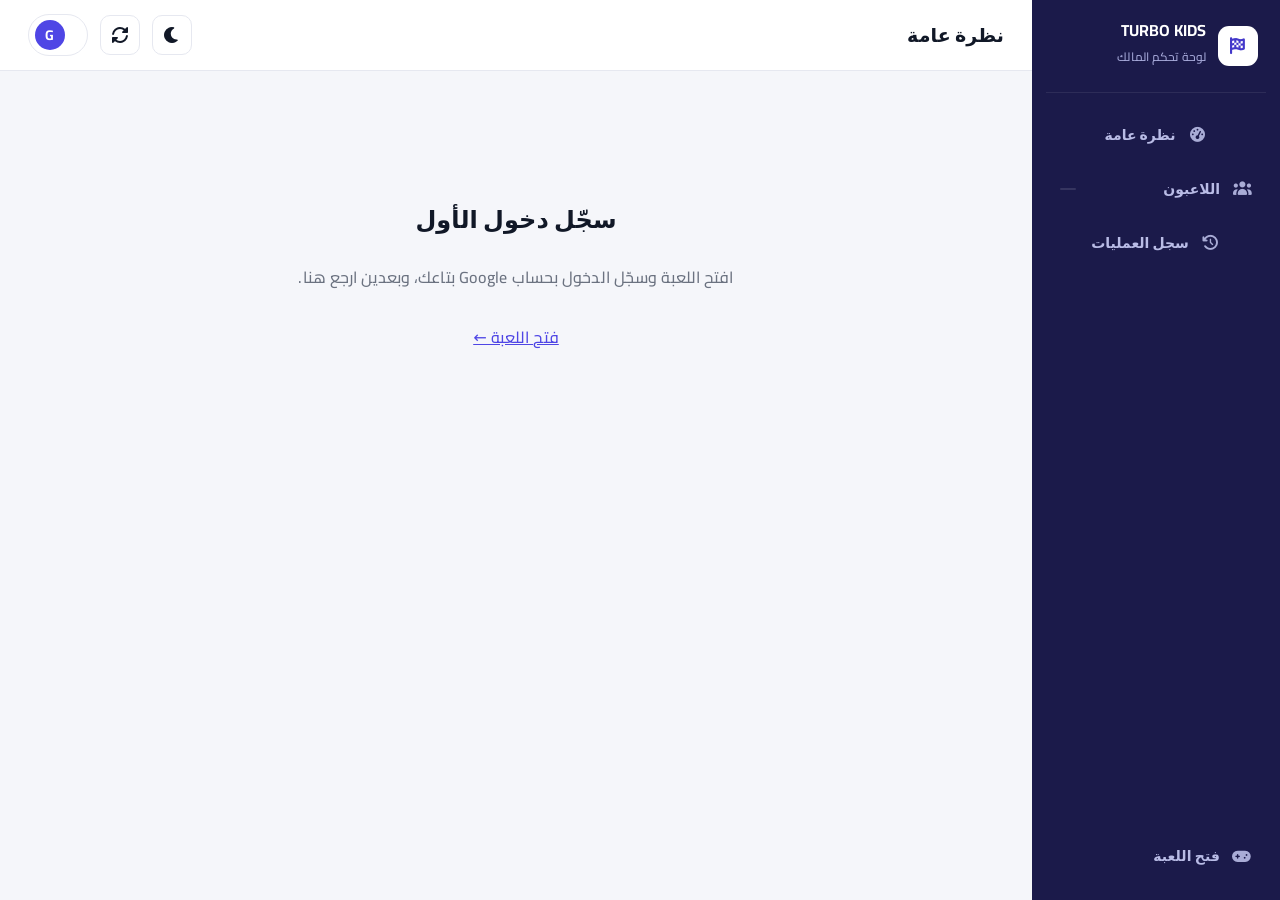
==== 3-admin.html @ 466852a6 "Add files via upload" ====
<!DOCTYPE html>
<html lang="ar" dir="rtl"><head><meta charset="utf-8"><meta name="viewport" content="width=device-width,initial-scale=1,viewport-fit=cover"><meta name="robots" content="noindex,nofollow"><meta name="theme-color" content="#1b1a4a"><title>TURBO KIDS · لوحة التحكم</title>
<link rel="stylesheet" href="admin/17-cairo2.css"><link rel="stylesheet" href="admin/3-icons3.css">
<style>
:root{color-scheme:light;--bg:#f6f7f9;--bg2:#fff;--card:#fff;--card2:#f1f3f6;--line:#e4e7ec;--tx:#101828;--mut:#667085;--pri:#2563eb;--pri2:#2563eb;--acc:#2563eb;--ok:#12b76a;--warn:#f79009;--bad:#d92d20;--gold:#b54708;--r:12px;--sh:0 1px 2px #1018280d}
:root.dark{color-scheme:dark;--bg:#0e1116;--bg2:#14181f;--card:#171c24;--card2:#1e242e;--line:#262d38;--tx:#e6e9ef;--mut:#8b94a5;--gold:#f5b94a;--sh:none}
*{box-sizing:border-box;-webkit-tap-highlight-color:transparent}
html,body{margin:0}body{font-family:Cairo,system-ui,-apple-system,"Segoe UI",sans-serif;background:radial-gradient(900px 420px at 90% -10%,#7c5cff33 0,transparent 60%),radial-gradient(700px 400px at -5% 110%,#2dd4bf1f 0,transparent 60%),var(--bg);color:var(--tx);min-height:100vh;font-weight:500}
i.fa-solid{line-height:1}
.side{position:fixed;inset-block:0;inset-inline-start:0;width:240px;background:var(--bg2);border-inline-end:1px solid var(--line);padding:18px 14px;display:flex;flex-direction:column;gap:6px;z-index:30}
.brand{display:flex;align-items:center;gap:12px;padding:4px 6px 18px}.logo{width:44px;height:44px;border-radius:14px;background:linear-gradient(135deg,var(--pri),var(--acc));display:grid;place-items:center;font-size:20px;color:#fff;box-shadow:0 8px 22px #7c5cff55}
.brand b{display:block;font-size:17px;font-weight:800;line-height:1.1}.brand small{color:var(--mut);font-size:12px}
.nav{display:flex;align-items:center;gap:12px;padding:11px 14px;border-radius:14px;color:var(--mut);cursor:pointer;font-weight:700;border:0;background:none;font-family:inherit;font-size:15px;width:100%;text-align:start;transition:.15s}
.nav i{width:20px;text-align:center;font-size:16px}.nav:hover{background:var(--card);color:var(--tx)}.nav.on{background:linear-gradient(135deg,var(--pri),var(--pri2));color:#fff;box-shadow:0 8px 20px #7c5cff44}
.nav .cnt{margin-inline-start:auto;background:#ffffff22;border-radius:99px;padding:0 8px;font-size:12px}
.sp{flex:1}
.main{margin-inline-start:240px;padding:0 0 40px;min-width:0}
.top{position:sticky;top:0;z-index:20;background:color-mix(in srgb,var(--bg) 82%,transparent);backdrop-filter:blur(14px);border-bottom:1px solid var(--line)}
.top .in{display:flex;align-items:center;gap:12px;padding:14px 22px}.top h1{margin:0;font-size:20px;font-weight:800}.top .sp{flex:1}
.ib{width:42px;height:42px;border-radius:13px;border:1px solid var(--line);background:var(--card);color:var(--tx);display:grid;place-items:center;cursor:pointer;font-size:16px;padding:0;transition:.15s}.ib:hover{border-color:var(--pri);color:var(--pri)}
.chip{display:flex;align-items:center;gap:8px;background:var(--card);border:1px solid var(--line);border-radius:99px;padding:5px 14px 5px 6px;font-size:13px;color:var(--mut);direction:ltr}
.chip i{width:30px;height:30px;border-radius:50%;background:linear-gradient(135deg,var(--acc),var(--pri));display:grid;place-items:center;color:#fff;font-style:normal;font-weight:800;font-size:14px}
.wrap{max-width:1180px;margin:auto;padding:22px}
.kpis{display:grid;grid-template-columns:repeat(auto-fit,minmax(200px,1fr));gap:14px}
.kpi{background:var(--card);border:1px solid var(--line);border-radius:var(--r);padding:18px;display:flex;gap:14px;align-items:center;box-shadow:var(--sh)}
.kpi .ic{width:52px;height:52px;border-radius:16px;display:grid;place-items:center;font-size:21px;color:#fff;background:var(--c);flex:none}
.kpi span{color:var(--mut);font-size:13px;display:block}.kpi b{display:block;font-size:27px;font-weight:800;line-height:1.2}
.cols{display:grid;grid-template-columns:1.2fr 1fr;gap:14px;margin-top:14px}
.pan{background:var(--card);border:1px solid var(--line);border-radius:var(--r);padding:18px;box-shadow:var(--sh)}.pan h3{margin:0 0 12px;font-size:16px;display:flex;gap:10px;align-items:center}.pan h3 i{color:var(--pri)}
.tp{display:flex;align-items:center;gap:12px;padding:9px 0;border-top:1px solid var(--line)}.tp:first-of-type{border-top:0}.tp .n{width:26px;color:var(--mut);font-weight:800;text-align:center}
.tool{display:flex;gap:10px;flex-wrap:wrap;margin-bottom:12px;align-items:center}
.srch{flex:1;min-width:220px;position:relative}.srch input{width:100%;padding-inline-start:44px}.srch i{position:absolute;inset-inline-start:16px;top:50%;transform:translateY(-50%);color:var(--mut)}
input,select{font:inherit;color:var(--tx);background:var(--card);border:1px solid var(--line);border-radius:13px;padding:11px 14px;outline:0;transition:.15s}
input:focus,select:focus{border-color:var(--pri);box-shadow:0 0 0 3px #7c5cff33}
button{font:inherit;font-weight:700;border:0;border-radius:13px;padding:10px 16px;cursor:pointer;color:#fff;background:var(--pri2);transition:.15s;display:inline-flex;gap:8px;align-items:center;justify-content:center}
button:hover{filter:brightness(1.1)}button:active{transform:scale(.97)}button:disabled{opacity:.4;cursor:not-allowed}
.b2{background:var(--card2);border:1px solid var(--line);color:var(--tx)}.bg{background:#059669}.bd{background:#dc2646}.sm{padding:8px 11px;font-size:13px;border-radius:11px}
.fl{display:flex;gap:6px;flex-wrap:wrap;margin-bottom:12px}.fl button{background:var(--card);border:1px solid var(--line);color:var(--mut);padding:7px 14px;border-radius:99px;font-size:13px}.fl button.on{background:var(--pri);border-color:var(--pri);color:#fff}
.list{display:grid;gap:10px;grid-template-columns:minmax(0,1fr)}
.row{display:grid;grid-template-columns:28px minmax(200px,2.2fr) 1.1fr 1fr 1fr 1fr auto;gap:12px;align-items:center;background:var(--card);border:1px solid var(--line);border-radius:var(--r);padding:12px 16px;transition:.15s}
.row:hover{border-color:var(--pri)}.row.sel{border-color:var(--pri);background:color-mix(in srgb,var(--pri) 12%,var(--card))}
.ck{width:20px;height:20px;accent-color:var(--pri);padding:0;cursor:pointer}
.pl{display:flex;align-items:center;gap:12px;min-width:0}.av{flex:none;width:46px;height:46px;border-radius:15px;display:grid;place-items:center;font-weight:800;font-size:19px;color:#fff;background:var(--g)}
.pl div{min-width:0}.pl b{display:block;overflow:hidden;text-overflow:ellipsis;white-space:nowrap}.pl small{color:var(--mut);display:block;overflow:hidden;text-overflow:ellipsis;white-space:nowrap;direction:ltr;text-align:right}
.me{font-size:10px;background:#fbbf2426;color:var(--gold);border-radius:7px;padding:1px 7px;margin-inline-start:6px;font-weight:700}
.lv{display:flex;flex-direction:column;gap:5px}.lv b{font-size:15px}.lv small{color:var(--mut);font-size:11px}.bar{height:7px;border-radius:9px;background:var(--bg2);overflow:hidden}.bar i{display:block;height:100%;background:linear-gradient(90deg,var(--pri),var(--acc));border-radius:9px}
.coin{display:inline-flex;gap:7px;align-items:center;background:#fbbf2420;color:var(--gold);border-radius:99px;padding:5px 13px;font-weight:800}
.mini{color:var(--mut);font-size:13px}.mini b{color:var(--tx)}.mini i{margin-inline-end:3px}.lab{display:none;color:var(--mut);font-size:11px}
.act{display:flex;gap:6px;justify-content:flex-end}.act .sm{padding:9px 11px}.pend{color:var(--warn);font-size:12px;font-weight:700}
.empty{text-align:center;padding:60px 10px;color:var(--mut)}.empty i{font-size:36px;display:block;margin-bottom:10px;opacity:.5}
.sk{height:72px;border-radius:var(--r);background:linear-gradient(90deg,var(--card),var(--card2),var(--card));background-size:200% 100%;animation:sh 1.2s infinite}@keyframes sh{to{background-position:-200% 0}}
.bulk{position:sticky;bottom:78px;z-index:15;margin-top:14px;background:var(--card2);border:1px solid var(--pri);border-radius:var(--r);padding:12px 16px;display:flex;gap:8px;align-items:center;flex-wrap:wrap;box-shadow:var(--sh);animation:up .2s}.bulk b{margin-inline-end:auto}
.ov{position:fixed;inset:0;background:#03020dcc;backdrop-filter:blur(5px);display:flex;align-items:center;justify-content:center;padding:14px;z-index:50;animation:fi .15s}@keyframes fi{from{opacity:0}}
.bx{background:var(--bg2);border:1px solid var(--line);border-radius:22px;padding:22px;width:100%;max-width:460px;max-height:92vh;overflow:auto;box-shadow:0 30px 80px #000a;animation:up .2s}@keyframes up{from{transform:translateY(16px);opacity:0}}
.bx.big{max-width:660px}.bx h3{margin:0 0 4px;font-size:19px}.bx p{color:var(--mut);margin:6px 0}.bx label{display:block;color:var(--mut);font-size:13px;margin:12px 0 4px}.bx input{width:100%}
.btns{display:flex;gap:8px;margin-top:16px;flex-wrap:wrap}
.quick{display:flex;gap:8px;margin:10px 0}.quick button{flex:1;background:#fbbf2422;color:var(--gold);border:1px solid #fbbf2455;font-size:16px;padding:12px 6px}
.sum{display:flex;gap:8px;flex-wrap:wrap;margin:10px 0 4px}.sum span{background:var(--card);border:1px solid var(--line);border-radius:99px;padding:4px 12px;font-size:13px}
.sec{margin-top:16px}.sec h4{margin:0 0 8px;font-size:14px;color:var(--mut);font-weight:700;display:flex;gap:8px;align-items:center}.sec h4 i{color:var(--pri)}.grid{display:grid;grid-template-columns:repeat(auto-fill,minmax(180px,1fr));gap:8px}
.grid button{background:var(--card);border:1px solid var(--line);color:var(--tx);justify-content:flex-start;text-align:start;padding:10px 12px;font-size:13px}.grid button:hover{border-color:var(--pri)}.grid button.d{color:var(--bad)}.grid button.d:hover{border-color:var(--bad)}
.lg{display:flex;gap:12px;align-items:flex-start;padding:11px 0;border-top:1px solid var(--line)}.lg:first-of-type{border-top:0}.lg .d{width:36px;height:36px;border-radius:11px;background:var(--card2);color:var(--pri);display:grid;place-items:center;flex:none}.lg small{color:var(--mut);display:block}
.msg{padding:80px 20px;text-align:center;color:var(--mut)}.msg h2{color:var(--tx)}.msg a{color:var(--acc)}
.toast{position:fixed;bottom:90px;inset-inline:0;margin:auto;width:max-content;max-width:92vw;background:#0b2a22;border:1px solid #0f766e;color:#a7f3d0;padding:11px 20px;border-radius:14px;z-index:99;font-weight:700;animation:up .2s;display:flex;gap:8px;align-items:center}.toast.e{background:#2d0f19;border-color:#9f1239;color:#fecdd3}
.bot{display:none}
@media(max-width:900px){
.side{display:none}.main{margin:0}.top .in{padding:12px 14px}.wrap{padding:14px 14px 100px}.chip span{display:none}.chip{padding:5px}
.bot{display:flex;position:fixed;bottom:0;inset-inline:0;z-index:40;background:var(--bg2);border-top:1px solid var(--line);padding:6px 8px calc(6px + env(safe-area-inset-bottom));gap:4px}
.bot .nav{flex-direction:column;gap:4px;font-size:11px;padding:8px 4px;justify-content:center;align-items:center;text-align:center}.bot .nav .cnt{display:none}
.cols{grid-template-columns:minmax(0,1fr)}.kpis{grid-template-columns:repeat(2,minmax(0,1fr))}.main{overflow-x:hidden}.tp .pl{min-width:0}.pl b{max-width:100%}.kpi{padding:14px;flex-direction:column;align-items:flex-start;gap:10px}
.row{grid-template-columns:28px minmax(0,1fr);gap:10px}.row .pl{grid-column:2}.row .lv,.row>div:nth-child(n+4):not(.act){grid-column:1/-1}.row>div:nth-child(n+4):not(.act){display:flex;justify-content:space-between;align-items:center;border-top:1px solid var(--line);padding-top:8px}.row .lv{display:grid;grid-template-columns:auto 1fr;gap:4px 10px}.row .lv .bar,.row .lv small{grid-column:1/-1}.act{grid-column:1/-1;justify-content:stretch}.act button{flex:1}.lab{display:inline}.bulk{bottom:80px}
}

body{background:var(--bg)!important;font-weight:500}
.logo,.nav.on,.chip i,.bar i,.av,.kpi .ic,.fl button.on{background-image:none!important}
.logo{background:var(--pri)!important;box-shadow:none!important;border-radius:10px;width:38px;height:38px;font-size:17px}
.nav.on{background:color-mix(in srgb,var(--pri) 10%,transparent)!important;color:var(--pri)!important;box-shadow:none!important}
.nav .cnt{background:var(--card2)!important;color:var(--mut)}
.nav{border-radius:10px;font-size:14px}
.top{background:var(--bg2)!important;backdrop-filter:none}.top h1{font-size:18px}
.chip i{background:var(--pri)!important}
.kpi,.pan,.row,.bulk{box-shadow:var(--sh)!important;border-radius:12px}
.kpi .ic{background:color-mix(in srgb,var(--c2,var(--pri)) 12%,transparent)!important;color:var(--pri)!important;border-radius:10px;width:44px;height:44px;font-size:18px}
.kpi b{font-size:24px}
.row:hover{border-color:#98a2b3!important}.row.sel{background:color-mix(in srgb,var(--pri) 6%,var(--card))!important}
.av{background:var(--card2)!important;color:var(--tx)!important;border:1px solid var(--line);border-radius:10px;width:40px;height:40px;font-size:16px}
.bar i{background:var(--pri)!important}.bar{background:var(--card2)!important;height:6px}
.coin{background:transparent!important;color:var(--tx)!important;padding:0;font-weight:700}.coin i{color:var(--gold)}
.me{background:var(--card2)!important;color:var(--mut)!important}
button{background:var(--pri)!important;border-radius:9px;font-weight:600}
.b2,.fl button,.grid button,.ib{background:var(--card)!important;border:1px solid var(--line)!important;color:var(--tx)!important}
.fl button.on{background:var(--pri)!important;border-color:var(--pri)!important;color:#fff!important}
.bg{background:#12b76a!important;border:0!important;color:#fff!important}.bd{background:var(--bad)!important;border:0!important;color:#fff!important}
.sm.bd{background:transparent!important;color:var(--bad)!important;border:1px solid var(--line)!important}
.quick button{background:var(--card2)!important;color:var(--tx)!important;border:1px solid var(--line)!important}
.ov{background:#10182866!important;backdrop-filter:none}.bx{border-radius:14px;box-shadow:0 12px 40px #10182833!important;background:var(--bg2)!important}
.toast{background:var(--tx)!important;color:var(--bg)!important;border:0!important}.toast.e{background:var(--bad)!important;color:#fff!important}
.lg .d,.pan h3 i,.sec h4 i{color:var(--pri)}.lg .d{background:var(--card2)}
.empty i{opacity:.35}
input:focus,select:focus{box-shadow:0 0 0 3px color-mix(in srgb,var(--pri) 20%,transparent)!important}
.bot{background:var(--bg2)!important}
.nav{background:transparent!important;color:var(--mut)!important}.nav:hover{background:var(--card2)!important;color:var(--tx)!important}.nav.on{background:color-mix(in srgb,var(--pri) 10%,transparent)!important;color:var(--pri)!important}

/* ===== Indigo admin (polished) ===== */
:root{--bg:#f5f6fa;--pri:#4f46e5;--pri2:#4338ca;--acc:#4f46e5;--line:#e6e8f0;--tx:#111827;--mut:#6b7280;--r:14px;--sh:0 1px 2px #1118270a,0 1px 3px #11182708}
:root.dark{--bg:#0f1020;--bg2:#15162b;--card:#1a1b33;--card2:#222444;--line:#2a2c4f;--tx:#eceefc;--mut:#9396b8;--pri:#6366f1;--pri2:#6366f1}
body{background:var(--bg)!important;letter-spacing:.1px}
.side{background:#1b1a4a!important;border:0!important;width:248px;padding:20px 14px}
.main{margin-inline-start:248px}
.side .brand{padding:2px 8px 22px;border-bottom:1px solid #ffffff14;margin-bottom:12px}
.side .brand b{color:#fff!important;font-size:16px}.side .brand small{color:#a5a8d8!important}
.logo{background:#fff!important;color:#4338ca!important;width:40px;height:40px;border-radius:11px;box-shadow:none!important}
.side .nav{color:#b9bce6!important;padding:11px 14px;font-size:14px;border-radius:10px;gap:12px;background:transparent!important}
.side .nav i{font-size:15px;width:20px;opacity:.9}
.side .nav:hover{background:#ffffff12!important;color:#fff!important}
.side .nav.on{background:#fff!important;color:#2e2a8c!important;box-shadow:0 2px 8px #0003!important}
.side .nav .cnt{background:#ffffff1f!important;color:#fff!important;border-radius:99px;font-size:11px;padding:1px 8px}
.side .nav.on .cnt{background:#eef0ff!important;color:#4338ca!important}
.top{background:var(--bg2)!important;border-bottom:1px solid var(--line)!important}.top .in{padding:14px 28px}
.top h1{font-size:19px;font-weight:800}
.ib{border-radius:10px;width:40px;height:40px;background:var(--card)!important;color:var(--mut)!important;border:1px solid var(--line)!important;box-shadow:none}.ib:hover{color:var(--pri)!important;border-color:var(--pri)!important}
.wrap{padding:26px 28px}
.kpi,.pan,.row,.bulk{background:var(--card)!important;border:1px solid var(--line)!important;border-radius:var(--r)!important;box-shadow:var(--sh)!important}
.kpi{padding:20px;gap:16px}.kpi span{font-size:13px;font-weight:600}.kpi b{font-size:28px;font-weight:800;letter-spacing:-.3px;margin-top:2px}
.kpi .ic{width:48px;height:48px;border-radius:13px;font-size:19px;border:0}
.kpi:nth-child(1) .ic{background:#eef0ff!important;color:#4f46e5!important}.kpi:nth-child(2) .ic{background:#dcfce7!important;color:#15803d!important}.kpi:nth-child(3) .ic{background:#fef3c7!important;color:#b45309!important}.kpi:nth-child(4) .ic{background:#fce7f3!important;color:#be185d!important}
:root.dark .kpi:nth-child(n) .ic{background:#ffffff14!important}
.pan{padding:20px}.pan h3{font-size:15px;font-weight:800;margin-bottom:6px}.pan h3 i{color:var(--pri);width:30px;height:30px;background:#eef0ff;border-radius:9px;display:grid;place-items:center;font-size:13px}
:root.dark .pan h3 i{background:#ffffff14}
.tp{padding:12px 0}.tp .n{font-size:13px}
button{background:var(--pri)!important;color:#fff!important;border-radius:10px;font-weight:700;border:0!important}
button:hover{background:var(--pri2)!important;filter:none}
.b2,.fl button,.grid button,.ib,.quick button{background:var(--card)!important;color:var(--tx)!important;border:1px solid var(--line)!important}
.b2:hover,.fl button:hover,.grid button:hover{border-color:var(--pri)!important;color:var(--pri)!important;filter:none}
.fl button{border-radius:99px;padding:7px 15px;font-weight:600;color:var(--mut)!important}
.fl button.on{background:var(--pri)!important;color:#fff!important;border-color:var(--pri)!important}
.bg{background:#16a34a!important;color:#fff!important}.bd{background:#dc2626!important;color:#fff!important}
.sm.bd{background:transparent!important;color:#dc2626!important;border:1px solid var(--line)!important}.sm.bd:hover{background:#fef2f2!important;border-color:#fca5a5!important}
.row{padding:14px 18px}.row:hover{border-color:#c7c9f3!important;box-shadow:0 4px 14px #4f46e514!important}
.row.sel{background:#f5f5ff!important;border-color:var(--pri)!important}:root.dark .row.sel{background:#222444!important}
.av{background:#eef0ff!important;color:#4338ca!important;border:0!important;border-radius:50%!important;width:42px;height:42px;font-size:16px}
:root.dark .av{background:#2f3160!important;color:#c7c9ff!important}
.pl b{font-size:15px}.pl small{font-size:12px}
.bar{height:6px;background:#eceef5!important}:root.dark .bar{background:#2a2c4f!important}.bar i{background:var(--pri)!important}
.coin{background:#fff8e1!important;color:#92400e!important;padding:5px 12px!important;border-radius:99px;font-weight:800;border:1px solid #fde68a}.coin i{color:#d97706!important}
:root.dark .coin{background:#3a3016!important;color:#fcd34d!important;border-color:#5a4a1c}
.me{background:#eef0ff!important;color:#4338ca!important}
.srch input,input,select{border-radius:10px;border:1px solid var(--line)}
.ck{accent-color:var(--pri)}
.bx{border-radius:18px;border:1px solid var(--line);background:var(--bg2)!important}.ov{background:#0f102080!important}
.sec h4 i{color:var(--pri)}.quick button{font-weight:800;color:var(--pri)!important;background:#eef0ff!important;border-color:#dfe2ff!important}
.toast{background:#1b1a4a!important;color:#fff!important}.toast.e{background:#dc2626!important}
.bot{background:#1b1a4a!important;border:0}.bot .nav{color:#b9bce6!important}.bot .nav.on{background:#fff!important;color:#2e2a8c!important}
@media(max-width:900px){.wrap{padding:16px 14px 100px}.top .in{padding:12px 14px}}
@media(max-width:900px){.main{margin-inline-start:0!important}.side{display:none!important}.wrap{padding:16px 14px 100px}.kpi{padding:14px}.kpi b{font-size:22px}.top h1{font-size:17px}}
</style></head><body>
<aside class="side"><div class="brand"><div class="logo"><i class="fa-solid fa-flag-checkered"></i></div><div><b>TURBO KIDS</b><small>لوحة تحكم المالك</small></div></div>
<button class="nav" data-v="home"><i class="fa-solid fa-gauge-high"></i>نظرة عامة</button><button class="nav" data-v="players"><i class="fa-solid fa-users"></i>اللاعبون<span class="cnt" id="nc"></span></button><button class="nav" data-v="log"><i class="fa-solid fa-clock-rotate-left"></i>سجل العمليات</button><div class="sp"></div><a class="nav" href="/" style="text-decoration:none"><i class="fa-solid fa-gamepad"></i>فتح اللعبة</a></aside>
<div class="main"><div class="top"><div class="in"><h1 id="ttl">نظرة عامة</h1><div class="sp"></div><button class="ib" id="th" title="الوضع الفاتح / الداكن"><i class="fa-solid fa-moon"></i></button><button class="ib" id="rf" title="تحديث"><i class="fa-solid fa-rotate"></i></button><div class="chip" id="who" hidden><i id="wi">G</i><span id="wm"></span></div></div></div>
<div class="wrap" id="app"><div class="list"><div class="sk"></div><div class="sk"></div><div class="sk"></div></div></div></div>
<nav class="bot" id="bot"><button class="nav" data-v="home"><i class="fa-solid fa-gauge-high"></i>الرئيسية</button><button class="nav" data-v="players"><i class="fa-solid fa-users"></i>اللاعبون</button><button class="nav" data-v="log"><i class="fa-solid fa-clock-rotate-left"></i>السجل</button></nav>
<script>
(function(){
const U='https://xeaaupzfmpydcdsepneq.supabase.co',KEY='sb_publishable_5aEyfa5IylaUxdnp62OD_w_UGasTs9P';
const $=id=>document.getElementById(id),app=$('app');
const E=s=>String(s==null?'':s).replace(/[&<>"]/g,c=>({'&':'&amp;','<':'&lt;','>':'&gt;','"':'&quot;'})[c]);
const N=x=>(+x||0).toLocaleString('en');
const ic=n=>'<i class="fa-solid fa-'+n+'"></i>';
let G=null;try{G=JSON.parse(localStorage.getItem('tk_g')||'null')}catch(e){}
if(localStorage.getItem('tk_adm_theme')==='dark')document.documentElement.classList.add('dark');
const hd=t=>({apikey:KEY,Authorization:'Bearer '+t,'Content-Type':'application/json'});
function msg(h){app.innerHTML='<div class="msg">'+h+'</div>'}
function toast(t,bad){const o=document.createElement('div');o.className='toast'+(bad?' e':'');o.innerHTML=ic(bad?'triangle-exclamation':'circle-check')+'<span></span>';o.lastChild.textContent=t;document.body.appendChild(o);setTimeout(()=>o.remove(),2800)}
async function tok(){if(!G)return null;if(G.exp-Date.now()>6e4)return G.at;
 const r=await fetch(U+'/auth/v1/token?grant_type=refresh_token',{method:'POST',headers:hd(KEY),body:JSON.stringify({refresh_token:G.rt})});const j=await r.json();
 if(!j.access_token)return null;G=Object.assign({},G,{at:j.access_token,rt:j.refresh_token||G.rt,exp:Date.now()+(j.expires_in||3600)*1e3});localStorage.setItem('tk_g',JSON.stringify(G));return G.at}
async function api(path,opt){const t=await tok();if(!t)throw new Error('auth');const r=await fetch(U+path,Object.assign({headers:hd(t)},opt));if(!r.ok){let m='';try{m=(await r.json()).message}catch(e){}throw new Error(m||r.status)}const x=await r.text();return x?JSON.parse(x):null}
const lvOf=x=>Math.floor((1+Math.sqrt(1+x/12.5))/2),base=l=>50*l*(l-1);
const GR=['#7c5cff,#c084fc','#2dd4bf,#3b82f6','#f59e0b,#fb5a7a','#ec4899,#8b5cf6','#14b8a6,#84cc16','#f97316,#facc15'];
const grad=s=>GR[[...String(s)].reduce((a,c)=>a+c.charCodeAt(0),0)%GR.length];
let rows=[],sortK='t',dir=-1,q='',flt='all',view='home',sel=new Set(),loaded=0;
// activity log (kept in this browser)
const LOGK='tk_admin_log';
const getLog=()=>{try{return JSON.parse(localStorage.getItem(LOGK)||'[]')}catch(e){return[]}};
function logA(icon,text,who){const l=getLog();l.unshift({t:Date.now(),i:icon,x:text,w:who||''});localStorage.setItem(LOGK,JSON.stringify(l.slice(0,150)))}
function ago(d){if(!d)return'-';const s=(Date.now()-new Date(d))/1e3;if(s<90)return'دلوقتي';if(s<3600)return'من '+Math.round(s/60)+' د';if(s<86400)return'من '+Math.round(s/3600)+' س';if(s<2592e3)return'من '+Math.round(s/86400)+' يوم';return new Date(d).toLocaleDateString('ar-EG')}
async function init(){
 if(!G){msg('<h2>سجّل دخول الأول</h2>افتح اللعبة وسجّل الدخول بحساب Google بتاعك، وبعدين ارجع هنا.<br><br><a href="/">فتح اللعبة ←</a>');return}
 let ok=false;try{ok=await api('/rest/v1/rpc/is_admin',{method:'POST',body:'{}'})}catch(e){}
 if(ok!==true){msg('<h2><i class="fa-solid fa-lock"></i> للمالك فقط</h2>الحساب ده مش مصرّح له يفتح لوحة التحكم.');return}
 $('who').hidden=false;$('wm').textContent=G.email;$('wi').textContent=(G.email||'G')[0].toUpperCase();load()}
async function load(){
 try{rows=await api('/rest/v1/players?select=id,email,updated_at,coins:data->>coins,xp:data->>xp,name:data->>name,races:data->>races,cars:data->cars,stars:data->stars,cl:data->claimed,oT:data->ownT,oR:data->ownR,oG:data->ownG,oI:data->own,oW:data->worlds,oL:data->ownL,ops&limit=1000')}catch(e){msg('تعذر التحميل: '+E(e.message)+'<br><br><button id="rt">إعادة المحاولة</button>');$('rt').onclick=load;return}
 const L=x=>Array.isArray(x)?x.length:0;
 rows.forEach(r=>{r.coins=+r.coins||0;r.xp=+r.xp||0;r.lv=lvOf(r.xp);r.nc=L(r.cars);r.ns=r.stars&&typeof r.stars==='object'?Object.values(r.stars).reduce((a,b)=>a+(+b||0),0):0;r.nl=r.cl&&typeof r.cl==='object'?Object.keys(r.cl).length:0;r.ni=L(r.oT)+L(r.oR)+L(r.oG)+L(r.oI)+L(r.oW)+L(r.oL);r.np=L(r.ops);r.t=r.updated_at?+new Date(r.updated_at):0;r.nm=r.name||(r.email||'?').split('@')[0]});
 sel=new Set([...sel].filter(i=>rows.some(r=>r.id===i)));loaded=1;render()}
const TT={home:'نظرة عامة',players:'اللاعبون',log:'سجل العمليات'};
function render(){document.querySelectorAll('[data-v]').forEach(b=>b.classList.toggle('on',b.dataset.v===view));$('ttl').textContent=TT[view];$('nc').textContent=rows.length||'';
 if(view==='home')home();else if(view==='players')players();else logv()}
function kpi(i,l,v,c){return '<div class="kpi"><div class="ic" style="--c:'+c+'">'+ic(i)+'</div><div><span>'+l+'</span><b>'+v+'</b></div></div>'}
function avatar(r){return '<div class="av" style="--g:linear-gradient(135deg,'+grad(r.email)+')">'+E((r.nm||'?')[0].toUpperCase())+'</div>'}
function home(){
 const day=Date.now()-864e5,tc=rows.reduce((a,r)=>a+r.coins,0),av=rows.length?rows.reduce((a,r)=>a+r.lv,0)/rows.length:0,top=[...rows].sort((a,b)=>b.xp-a.xp).slice(0,5),lg=getLog().slice(0,5);
 app.innerHTML='<div class="kpis">'+kpi('users','عدد اللاعبين',N(rows.length),'linear-gradient(135deg,#7c5cff,#a78bfa)')+kpi('bolt','نشطين النهاردة',N(rows.filter(r=>r.t>day).length),'linear-gradient(135deg,#10b981,#2dd4bf)')+kpi('coins','إجمالي الكوينز',N(tc),'linear-gradient(135deg,#f59e0b,#fbbf24)')+kpi('ranking-star','متوسط المستوى',av.toFixed(1),'linear-gradient(135deg,#ec4899,#f472b6)')+'</div>'+
 '<div class="cols"><div class="pan"><h3>'+ic('trophy')+'أعلى اللاعبين</h3>'+(top.length?top.map((r,i)=>'<div class="tp"><span class="n">'+(i+1)+'</span>'+avatar(r)+'<div class="pl" style="flex:1"><div><b>'+E(r.nm)+'</b><small>مستوى '+r.lv+' · '+N(r.xp)+' XP</small></div></div><span class="coin">'+ic('coins')+' '+N(r.coins)+'</span></div>').join(''):'<div class="empty">'+ic('user-slash')+'مفيش لاعبين لسه</div>')+'<div class="btns"><button class="b2 sm" data-go="players">'+ic('users')+'كل اللاعبين</button></div></div>'+
 '<div class="pan"><h3>'+ic('clock-rotate-left')+'آخر العمليات</h3>'+(lg.length?lg.map(logRow).join(''):'<div class="empty">'+ic('list-check')+'لسه مفيش عمليات</div>')+'<div class="btns"><button class="b2 sm" data-go="log">'+ic('clock-rotate-left')+'السجل كامله</button></div></div></div>';
 app.querySelectorAll('[data-go]').forEach(b=>b.onclick=()=>go(b.dataset.go))}
function logRow(x){return '<div class="lg"><div class="d">'+ic(x.i||'bolt')+'</div><div><b style="font-weight:700">'+E(x.x)+'</b><small>'+E(x.w)+(x.w?' · ':'')+ago(x.t)+'</small></div></div>'}
function logv(){const l=getLog();app.innerHTML='<div class="pan"><h3>'+ic('clock-rotate-left')+'سجل العمليات</h3>'+(l.length?l.map(logRow).join(''):'<div class="empty">'+ic('list-check')+'لسه مفيش عمليات</div>')+(l.length?'<div class="btns"><button class="b2 sm" id="cl">'+ic('eraser')+'مسح السجل</button></div>':'')+'<p style="font-size:12px">السجل بيتحفظ على المتصفح ده بس.</p></div>';
 const c=$('cl');if(c)c.onclick=()=>{localStorage.removeItem(LOGK);logv()}}
function go(v){view=v;render()}
const FL=[['all','الكل','users'],['day','نشطين النهاردة','bolt'],['week','نشطين الأسبوع','calendar-week'],['idle','غير نشطين','moon'],['pend','فيه تغييرات معلقة','hourglass-half']];
const SO=[['t','آخر نشاط'],['lv','المستوى'],['coins','الكوينز'],['ns','النجوم'],['nm','الاسم']];
function players(){
 app.innerHTML='<div class="tool"><div class="srch">'+ic('magnifying-glass')+'<input id="q" placeholder="ابحث بالاسم أو الإيميل" value="'+E(q)+'"></div><select id="so">'+SO.map(s=>'<option value="'+s[0]+'"'+(s[0]===sortK?' selected':'')+'>ترتيب: '+s[1]+'</option>').join('')+'</select><button class="b2" id="dr" title="اتجاه الترتيب">'+ic(dir<0?'arrow-down-wide-short':'arrow-up-short-wide')+'</button></div>'+
 '<div class="fl" id="fl">'+FL.map(f=>'<button data-f="'+f[0]+'" class="'+(f[0]===flt?'on':'')+'">'+ic(f[2])+' '+f[1]+'</button>').join('')+'</div><div class="list" id="lst"></div><div id="bk"></div>';
 $('q').oninput=e=>{q=e.target.value.toLowerCase();list()};$('so').onchange=e=>{sortK=e.target.value;list()};
 $('dr').onclick=()=>{dir=-dir;$('dr').innerHTML=ic(dir<0?'arrow-down-wide-short':'arrow-up-short-wide');list()};
 $('fl').querySelectorAll('button').forEach(b=>b.onclick=()=>{flt=b.dataset.f;$('fl').querySelectorAll('button').forEach(x=>x.classList.toggle('on',x===b));list()});list()}
function vis(){const day=Date.now()-864e5,wk=Date.now()-6048e5;
 return rows.filter(r=>(!q||((r.email||'')+' '+(r.name||'')).toLowerCase().includes(q))&&(flt==='all'||(flt==='day'&&r.t>day)||(flt==='week'&&r.t>wk)||(flt==='idle'&&r.t<=wk)||(flt==='pend'&&r.np>0))).sort((a,b)=>{const x=a[sortK],y=b[sortK];return (x>y?1:x<y?-1:0)*dir})}
function list(){const L=vis();
 $('lst').innerHTML=L.length?'<label class="mini" style="display:flex;gap:10px;align-items:center;padding:0 16px"><input type="checkbox" class="ck" id="all"'+(L.every(r=>sel.has(r.id))?' checked':'')+'> تحديد الكل ('+L.length+')</label>'+L.map(r=>{const a=base(r.lv),b=base(r.lv+1),p=Math.max(0,Math.min(1,(r.xp-a)/(b-a))),me=G&&r.id===G.id;
  return '<div class="row'+(sel.has(r.id)?' sel':'')+'"><input type="checkbox" class="ck" data-s="'+r.id+'"'+(sel.has(r.id)?' checked':'')+'><div class="pl">'+avatar(r)+'<div><b>'+E(r.nm)+(me?'<span class="me">أنت</span>':'')+'</b><small>'+E(r.email)+'</small></div></div>'+
  '<div class="lv"><span class="lab">المستوى</span><b>مستوى '+r.lv+'</b><div class="bar"><i style="width:'+Math.round(p*100)+'%"></i></div><small>'+N(r.xp)+' XP</small></div>'+
  '<div><span class="lab">الكوينز</span><span class="coin">'+ic('coins')+' '+N(r.coins)+'</span></div>'+
  '<div class="mini"><span class="lab">النجوم / المراحل</span><i class="fa-solid fa-star" style="color:var(--gold)"></i><b>'+N(r.ns)+'</b> &nbsp;<i class="fa-solid fa-flag-checkered"></i><b>'+N(r.nl)+'</b></div>'+
  '<div class="mini"><span class="lab">آخر نشاط</span>'+ago(r.updated_at)+(r.np?'<div class="pend" title="تغييرات هتتطبق لما اللاعب يفتح اللعبة">'+ic('hourglass-half')+' '+r.np+' معلّق</div>':'')+'</div>'+
  '<div class="act"><button class="sm" data-a="all" title="تحكم كامل">'+ic('sliders')+' تحكم</button><button class="sm b2" data-a="add" title="إضافة كوينز">'+ic('circle-plus')+'</button><button class="sm b2" data-a="edit" title="تعديل">'+ic('pen')+'</button>'+'<button class="sm bd" data-a="del" title="حذف"'+(me?' style="visibility:hidden" tabindex="-1"':'')+'>'+ic('trash')+'</button>'+'</div></div>'}).join(''):'<div class="empty">'+ic('user-slash')+(loaded?'مفيش لاعبين مطابقين':'...')+'</div>';
 const rr=id=>rows.find(r=>r.id===id);
 $('lst').querySelectorAll('button[data-a]').forEach(b=>b.onclick=()=>act(b.dataset.a,rr(b.closest('.row').querySelector('[data-s]').dataset.s)));
 $('lst').querySelectorAll('[data-s]').forEach(c=>c.onchange=()=>{c.checked?sel.add(c.dataset.s):sel.delete(c.dataset.s);c.closest('.row').classList.toggle('sel',c.checked);bulk();const a=$('all');if(a)a.checked=L.every(r=>sel.has(r.id))});
 const al=$('all');if(al)al.onchange=()=>{L.forEach(r=>al.checked?sel.add(r.id):sel.delete(r.id));list()};bulk()}
function bulk(){const n=sel.size,b=$('bk');if(!b)return;
 b.innerHTML=n?'<div class="bulk"><b>'+ic('square-check')+' تم تحديد '+n+' لاعب</b><button class="sm bg" id="b1">'+ic('coins')+'إضافة كوينز</button><button class="sm" id="b2">'+ic('lock-open')+'فتح كل حاجة</button><button class="sm bd" id="b3">'+ic('trash')+'حذف</button><button class="sm b2" id="b4">'+ic('xmark')+'إلغاء التحديد</button></div>':'';
 if(!n)return;const S=()=>rows.filter(r=>sel.has(r.id));
 $('b4').onclick=()=>{sel.clear();list()};
 $('b1').onclick=()=>coinBox(S());
 $('b2').onclick=()=>confirm2(S(),'فتح كل حاجة لـ '+n+' لاعب','هتتطبق لما كل لاعب يفتح اللعبة.',1,async o=>{let k=0;for(const r of S()){if(await rpcQ('admin_cmd',{uid:r.id,cmd:{a:'unlock_all',n:0}}))k++}toast('اتبعت لـ '+k+' لاعب');logA('lock-open','فتح كل حاجة لـ '+k+' لاعب');await load();return 1});
 $('b3').onclick=()=>{const T=S().filter(r=>!(G&&r.id===G.id));if(!T.length)return toast('مينفعش تحذف حسابك',1);confirm2(T,'حذف '+T.length+' حساب نهائيًا','هتتحذف الحسابات وكل تقدمها ومش هتتسترجع.',2,async o=>{let k=0;for(const r of T){if(await rpcQ('admin_delete',{uid:r.id}))k++}toast('اتحذف '+k+' حساب');logA('trash','حذف '+k+' حساب');sel.clear();await load();return 1})}}
function box(h,big){const o=document.createElement('div');o.className='ov';o.innerHTML='<div class="bx'+(big?' big':'')+'">'+h+'</div>';document.body.appendChild(o);o.onclick=e=>{if(e.target===o)o.remove()};document.addEventListener('keydown',function k(e){if(e.key==='Escape'){o.remove();document.removeEventListener('keydown',k)}});return o}
const head=r=>'<h3>'+E(r.nm)+'</h3><p style="direction:ltr;text-align:right">'+E(r.email)+'</p>';
async function rpcQ(fn,body){try{await api('/rest/v1/rpc/'+fn,{method:'POST',body:JSON.stringify(body)});return 1}catch(e){toast('فشل: '+e.message,1);return 0}}
async function rpc(fn,body,o,okMsg){const b=o&&o.querySelector('#ok');if(b)b.disabled=true;const x=await rpcQ(fn,body);if(x)toast(okMsg||'تم ✓');else if(b)b.disabled=false;return x}
// coins: quick buttons + free number; works for one or many players
function coinBox(T){const one=T.length===1,r=T[0];
 const o=box((one?head(r)+'<div class="sum"><span>'+ic('coins')+' الرصيد: <b id="bal">'+N(r.coins)+'</b></span></div>':'<h3>إضافة كوينز</h3><p>لـ '+T.length+' لاعب</p>')+'<label>إضافة سريعة</label><div class="quick"><button data-n="100">+100</button><button data-n="500">+500</button><button data-n="1000">+1000</button></div><label>رقم حر (سالب للخصم)</label><input id="n" type="number" inputmode="numeric" placeholder="مثال: 2500"><div class="btns"><button class="bg" id="ok">'+ic('plus')+'إضافة</button><button class="b2" id="no">إغلاق</button></div>');
 o.querySelector('#no').onclick=()=>o.remove();
 async function add(n,b){if(!n)return toast('اكتب رقم',1);if(b)b.disabled=true;let k=0;for(const p of T){if(await rpcQ('admin_op',{uid:p.id,op:{t:'add',k:'coins',n}})){k++;p.coins+=n}}if(b)b.disabled=false;
  if(k){toast((n>0?'+':'')+N(n)+' كوينز'+(one?'':' لـ '+k+' لاعب')+' ✓');logA('coins',(n>0?'إضافة ':'خصم ')+N(Math.abs(n))+' كوينز — '+(one?r.nm:k+' لاعب'),G&&G.email);const bl=o.querySelector('#bal');if(bl)bl.textContent=N(r.coins);if(view==='players')list();}}
 o.querySelectorAll('.quick button').forEach(b=>b.onclick=()=>add(+b.dataset.n,b));
 o.querySelector('#ok').onclick=function(){const n=Math.trunc(+o.querySelector('#n').value);add(n,this).then(()=>{o.querySelector('#n').value=''})};o.querySelector('#n').focus()}
const GRP=[
['star','النجوم والألبوم',[['إضافة نجوم…','stars_add'],['كل المراحل ٣ نجوم + فتح الألبوم','stars_all'],['فتح كل المراحل','levels_unlock'],['تصفير النجوم','stars_zero',1],['قفل المراحل والألبوم','levels_lock',1]]],
['trophy','الإنجازات',[['فتح كل الإنجازات','ach_unlock']]],
['car','السيارات',[['فتح كل السيارات','cars_all'],['رجوع لسيارة واحدة','cars_reset',1]]],
['cart-shopping','المتجر',[['كل الثيمات','themes_all'],['كل الطرق','roads_all'],['كل البوابات','gates_all'],['كل العوالم','worlds_all'],['كل الإضافات والإطارات','items_all'],['كل ثيمات الرئيسية','lobby_all'],['قفل الثيمات','themes_reset',1],['قفل الطرق','roads_reset',1],['قفل البوابات','gates_reset',1],['قفل العوالم','worlds_reset',1],['قفل الإضافات','items_reset',1],['قفل ثيمات الرئيسية','lobby_reset',1]]],
['lock-open','الكل',[['فتح كل حاجة في اللعبة','unlock_all'],['تصفير التقدم بالكامل','reset_all',2]]]];
// T = array of players
function confirm2(T,title,body,lvl,fn){const one=T.length===1,key=one?String(T[0].email):'تأكيد';
 const o=box('<h3 style="color:var(--bad)">'+ic('triangle-exclamation')+' '+E(title)+'</h3><p>'+(one?'اللاعب: <b>'+E(T[0].email)+'</b>':'<b>'+T.length+'</b> لاعب: '+E(T.slice(0,4).map(r=>r.nm).join('، '))+(T.length>4?'…':''))+'</p><p>'+body+'</p>'+(lvl>1?'<label>اكتب '+(one?'الإيميل':'كلمة «تأكيد»')+' للتأكيد</label><input id="t" autocomplete="off" dir="'+(one?'ltr':'rtl')+'" placeholder="'+E(key)+'">':'')+'<div class="btns"><button class="bd" id="ok" '+(lvl>1?'disabled':'')+'>'+ic('check')+'تأكيد</button><button class="b2" id="no">إلغاء</button></div>');
 const ok=o.querySelector('#ok');if(lvl>1)o.querySelector('#t').oninput=e=>{ok.disabled=e.target.value.trim().toLowerCase()!==key.toLowerCase()};
 o.querySelector('#no').onclick=()=>o.remove();ok.onclick=async()=>{ok.disabled=true;if(await fn(o))o.remove();else ok.disabled=false}}
const cmd=(r,a,n,o,lbl)=>rpc('admin_cmd',{uid:r.id,cmd:{a,n:n||0}},o,'اتبعت للاعب، هيتطبق أول ما يفتح اللعبة ✓').then(async x=>{if(x){logA('sliders',lbl+' — '+r.nm,G&&G.email);await load()}return x});
function manage(r){const o=box(head(r)+'<div class="sum"><span>مستوى '+r.lv+'</span><span>'+ic('coins')+' '+N(r.coins)+'</span><span>'+ic('star')+' '+N(r.ns)+'</span><span>'+ic('flag-checkered')+' '+N(r.nl)+' مرحلة</span><span>'+ic('car')+' '+r.nc+'</span></div><p style="font-size:13px">التغييرات بتتطبق عند اللاعب أول ما يفتح اللعبة وهو مسجّل دخول.</p>'+GRP.map((g,gi)=>'<div class="sec"><h4>'+ic(g[0])+g[1]+'</h4><div class="grid">'+g[2].map((x,xi)=>'<button class="'+(x[2]?'d':'')+'" data-g="'+gi+'" data-x="'+xi+'">'+x[0]+'</button>').join('')+'</div></div>').join('')+'<div class="btns"><button class="b2" id="no">إغلاق</button></div>',1);
 o.querySelector('#no').onclick=()=>o.remove();
 o.querySelectorAll('button[data-g]').forEach(b=>b.onclick=()=>{const x=GRP[+b.dataset.g][2][+b.dataset.x];
  if(x[1]==='stars_add'){const p=box('<h3>إضافة نجوم</h3><p>'+E(r.email)+'</p><label>العدد (١ إلى ١٠٠٠)</label><input id="n" type="number" min="1" max="1000" inputmode="numeric"><div class="btns"><button class="bg" id="ok">إضافة</button><button class="b2" id="no">إلغاء</button></div>');p.querySelector('#no').onclick=()=>p.remove();p.querySelector('#ok').onclick=async()=>{const n=Math.trunc(+p.querySelector('#n').value);if(!(n>=1&&n<=1000))return toast('اكتب رقم من 1 لـ 1000',1);if(await cmd(r,'stars_add',n,p,'إضافة '+n+' نجمة'))p.remove()};return}
  if(x[2])return confirm2([r],'تأكيد: '+x[0],x[2]>1?'ده هيمسح كل تقدم اللاعب ومش هيتسترجع.':'العملية دي بتقفل أو بتمسح حاجات عند اللاعب.',x[2],o2=>cmd(r,x[1],0,o2,x[0]));
  cmd(r,x[1],0,null,x[0])})}
function act(a,r){if(!r)return;
 if(a==='all')return manage(r);
 if(a==='add')return coinBox([r]);
 if(a==='edit'){const o=box(head(r)+'<label>الكوينز</label><input id="c" type="number" value="'+r.coins+'"><label>XP (المستوى الحالي '+r.lv+')</label><input id="x" type="number" value="'+r.xp+'"><div class="btns"><button id="ok">'+ic('floppy-disk')+'حفظ</button><button class="b2" id="no">إلغاء</button></div>');
  o.querySelector('#no').onclick=()=>o.remove();o.querySelector('#ok').onclick=async()=>{const c=Math.max(0,Math.trunc(+o.querySelector('#c').value)),x=Math.max(0,Math.trunc(+o.querySelector('#x').value));let k=1;
   if(c!==r.coins)k=await rpc('admin_op',{uid:r.id,op:{t:'set',k:'coins',n:c}},o);if(k&&x!==r.xp)k=await rpc('admin_op',{uid:r.id,op:{t:'set',k:'xp',n:x}},o);if(k){toast('اتحفظ ✓');logA('pen','تعديل بيانات — '+r.nm,G&&G.email);o.remove();load()}}}
 if(a==='del')confirm2([r],'حذف الحساب نهائيًا','هيتحذف الحساب وكل تقدمه ومش هيتسترجع.',2,async o=>{if(await rpcQ('admin_delete',{uid:r.id})){toast('اتحذف ✓');logA('trash','حذف حساب — '+r.email,G&&G.email);load();return 1}})}
document.querySelectorAll('[data-v]').forEach(b=>b.onclick=()=>go(b.dataset.v));
$('rf').onclick=async()=>{await load();toast('اتحدّث')};
$('th').onclick=()=>{const d=document.documentElement.classList.toggle('dark');localStorage.setItem('tk_adm_theme',d?'dark':'light');$('th').innerHTML=ic(d?'sun':'moon')};
$('th').innerHTML=ic(document.documentElement.classList.contains('dark')?'sun':'moon');
init();
})();
</script></body></html>
---- admin/17-cairo2.css ----
@font-face{font-family:Cairo;font-weight:500;font-display:swap;src:url([data-uri]) format("woff2");unicode-range:U+0600-06FF,U+0750-077F,U+FB50-FDFF,U+FE70-FEFF,U+200C-200F}
@font-face{font-family:Cairo;font-weight:700;font-display:swap;src:url([data-uri]) format("woff2");unicode-range:U+0600-06FF,U+0750-077F,U+FB50-FDFF,U+FE70-FEFF,U+200C-200F}
@font-face{font-family:Cairo;font-weight:800;font-display:swap;src:url([data-uri]) format("woff2");unicode-range:U+0600-06FF,U+0750-077F,U+FB50-FDFF,U+FE70-FEFF,U+200C-200F}
@font-face{font-family:Cairo;font-weight:500;font-display:swap;src:url([data-uri]) format("woff2");unicode-range:U+0000-00FF,U+0131,U+0152-0153,U+02BB-02BC,U+02C6,U+02DA,U+02DC,U+2000-206F,U+2074,U+20AC,U+2122,U+2191,U+2193,U+2212,U+2215,U+FEFF,U+FFFD}
@font-face{font-family:Cairo;font-weight:700 800;font-display:swap;src:url([data-uri]) format("woff2");unicode-range:U+0000-00FF,U+0131,U+0152-0153,U+02BB-02BC,U+02C6,U+02DA,U+02DC,U+2000-206F,U+2074,U+20AC,U+2122,U+2191,U+2193,U+2212,U+2215,U+FEFF,U+FFFD}
---- admin/3-icons3.css ----
@font-face{font-family:FAs;font-weight:900;font-display:block;src:url([data-uri]) format("woff2")}
.fa-solid{font-family:FAs;font-weight:900;font-style:normal;display:inline-block;line-height:1;-webkit-font-smoothing:antialiased}
.fa-plus::before{content:"\2b"}
.fa-bolt::before{content:"\f0e7"}
.fa-car::before{content:"\f1b9"}
.fa-check::before{content:"\f00c"}
.fa-circle-check::before{content:"\f058"}
.fa-circle-plus::before{content:"\f055"}
.fa-clock-rotate-left::before{content:"\f1da"}
.fa-coins::before{content:"\f51e"}
.fa-eraser::before{content:"\f12d"}
.fa-flag-checkered::before{content:"\f11e"}
.fa-floppy-disk::before{content:"\f0c7"}
.fa-gamepad::before{content:"\f11b"}
.fa-gauge-high::before{content:"\f625"}
.fa-hourglass-half::before{content:"\f252"}
.fa-list-check::before{content:"\f0ae"}
.fa-lock::before{content:"\f023"}
.fa-lock-open::before{content:"\f3c1"}
.fa-magnifying-glass::before{content:"\f002"}
.fa-moon::before{content:"\f186"}
.fa-pen::before{content:"\f304"}
.fa-rotate::before{content:"\f2f1"}
.fa-sliders::before{content:"\f1de"}
.fa-square-check::before{content:"\f14a"}
.fa-star::before{content:"\f005"}
.fa-sun::before{content:"\f185"}
.fa-trash::before{content:"\f1f8"}
.fa-triangle-exclamation::before{content:"\f071"}
.fa-trophy::before{content:"\f091"}
.fa-user-slash::before{content:"\f506"}
.fa-users::before{content:"\f0c0"}
.fa-xmark::before{content:"\f00d"}
.fa-arrow-down-wide-short::before{content:"\f160"}
.fa-arrow-up-short-wide::before{content:"\f885"}
.fa-calendar-week::before{content:"\f784"}
.fa-ranking-star::before{content:"\e561"}
.fa-cart-shopping::before{content:"\f07a"}
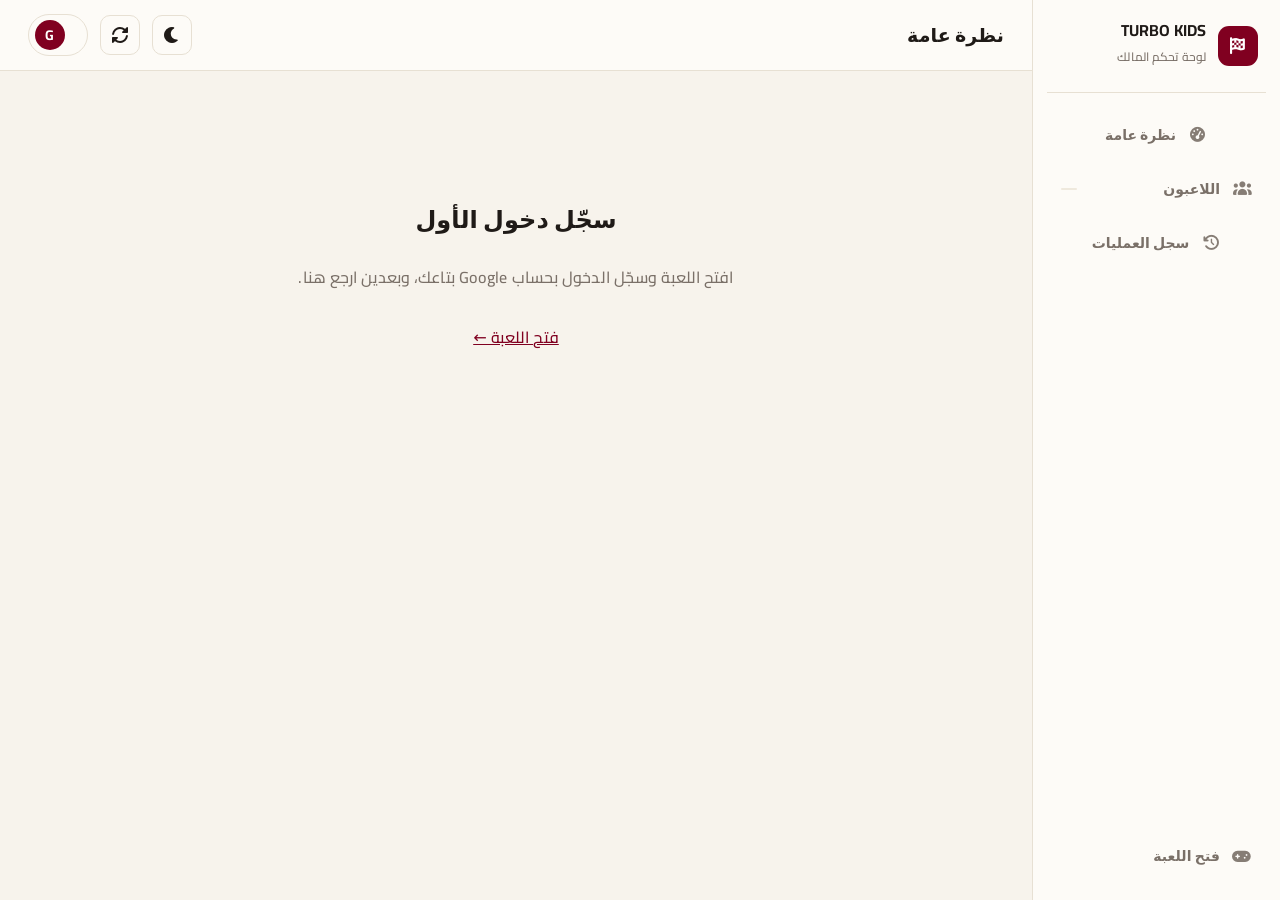
==== commit 53df9b59: "Add files via upload" ====
--- a/3-admin.html
+++ b/3-admin.html
@@ -1,5 +1,5 @@
 <!DOCTYPE html>
-<html lang="ar" dir="rtl"><head><meta charset="utf-8"><meta name="viewport" content="width=device-width,initial-scale=1,viewport-fit=cover"><meta name="robots" content="noindex,nofollow"><meta name="theme-color" content="#1b1a4a"><title>TURBO KIDS · لوحة التحكم</title>
+<html lang="ar" dir="rtl"><head><meta charset="utf-8"><meta name="viewport" content="width=device-width,initial-scale=1,viewport-fit=cover"><meta name="robots" content="noindex,nofollow"><meta name="theme-color" content="#ffffff"><title>TURBO KIDS · لوحة التحكم</title>
 <link rel="stylesheet" href="admin/17-cairo2.css"><link rel="stylesheet" href="admin/3-icons3.css">
 <style>
 :root{color-scheme:light;--bg:#f6f7f9;--bg2:#fff;--card:#fff;--card2:#f1f3f6;--line:#e4e7ec;--tx:#101828;--mut:#667085;--pri:#2563eb;--pri2:#2563eb;--acc:#2563eb;--ok:#12b76a;--warn:#f79009;--bad:#d92d20;--gold:#b54708;--r:12px;--sh:0 1px 2px #1018280d}
@@ -152,6 +152,42 @@
 .bot{background:#1b1a4a!important;border:0}.bot .nav{color:#b9bce6!important}.bot .nav.on{background:#fff!important;color:#2e2a8c!important}
 @media(max-width:900px){.wrap{padding:16px 14px 100px}.top .in{padding:12px 14px}}
 @media(max-width:900px){.main{margin-inline-start:0!important}.side{display:none!important}.wrap{padding:16px 14px 100px}.kpi{padding:14px}.kpi b{font-size:22px}.top h1{font-size:17px}}
+
+/* ===== White + red ===== */
+:root{--bg:#f7f3ec;--pri:#800020;--pri2:#5e0018;--acc:#800020;--line:#e7e0d3;--tx:#1f1a17;--mut:#7a7068;--bg2:#fdfbf7;--card:#fdfbf7;--card2:#f3eee5}
+:root.dark{--bg:#1b1416;--bg2:#241a1d;--card:#2a1f22;--card2:#352a2d;--line:#43353a;--tx:#f7f1e8;--mut:#b8aaa0;--pri:#a3203f;--pri2:#800020}
+.side{background:#fdfbf7!important;border-inline-end:1px solid var(--line)!important}
+:root.dark .side{background:#241a1d!important}
+.side .brand{border-bottom:1px solid var(--line)}
+.side .brand b{color:var(--tx)!important}.side .brand small{color:var(--mut)!important}
+.logo{background:#800020!important;color:#fff!important}
+.side .nav{color:var(--mut)!important}.side .nav:hover{background:#f6ecee!important;color:#800020!important}
+:root.dark .side .nav:hover{background:#2b1a1e!important}
+.side .nav.on{background:#800020!important;color:#fff!important;box-shadow:0 4px 12px #80002040!important}
+.side .nav .cnt{background:#efe9dd!important;color:#5b534a!important}.side .nav.on .cnt{background:#ffffff33!important;color:#fff!important}
+.kpi:nth-child(1) .ic{background:#efdadf!important;color:#800020!important}.kpi:nth-child(2) .ic{background:#f6ecee!important;color:#5e0018!important}.kpi:nth-child(3) .ic{background:#efdadf!important;color:#800020!important}.kpi:nth-child(4) .ic{background:#f6ecee!important;color:#5e0018!important}
+:root.dark .kpi:nth-child(n) .ic{background:#3a1a21!important;color:#d9788b!important}
+.pan h3 i{background:#efdadf;color:#800020}:root.dark .pan h3 i{background:#3a1a21;color:#d9788b}
+.row:hover{border-color:#c98592!important;box-shadow:0 4px 14px #80002014!important}
+.row.sel{background:#f6ecee!important;border-color:#800020!important}:root.dark .row.sel{background:#2b1a1e!important}
+.av{background:#efdadf!important;color:#5e0018!important}:root.dark .av{background:#3a1a21!important;color:#c98592!important}
+.bar i{background:#800020!important}.bar{background:#efe9dd!important}:root.dark .bar{background:#43353a!important}
+.coin{background:#fdfbf7!important;color:#18181b!important;border:1px solid #e3dccf!important}.coin i{color:#800020!important}
+:root.dark .coin{background:#352a2d!important;color:#f7f1e8!important;border-color:#4d3d42!important}
+.me{background:#efdadf!important;color:#5e0018!important}
+.quick button{background:#f6ecee!important;color:#800020!important;border-color:#dfb9c1!important}
+.fl button.on{background:#800020!important;border-color:#800020!important}
+.b2:hover,.fl button:hover,.grid button:hover{border-color:#800020!important;color:#800020!important}
+.bg{background:#1f1a17!important}
+.bd{background:#1f1a17!important;color:#fff!important}
+.sm.bd{background:#fdfbf7!important;color:#18181b!important;border:1px solid #d4d4d8!important}.sm.bd:hover{background:#18181b!important;color:#fff!important;border-color:#18181b!important}
+:root.dark .sm.bd{background:transparent!important;color:#f7f1e8!important;border-color:#6b5a5f!important}
+.sec h4 i{color:#800020}.grid button.d{color:#800020!important}
+.toast{background:#1f1a17!important}.toast.e{background:#800020!important}
+.bot{background:#fdfbf7!important;border-top:1px solid var(--line)!important}.bot .nav{color:var(--mut)!important}.bot .nav.on{background:#800020!important;color:#fff!important}
+:root.dark .bot{background:#241a1d!important}
+input:focus,select:focus{border-color:#800020!important;box-shadow:0 0 0 3px #80002026!important}
+:root.dark .bg,:root.dark .bd{background:#4a3a3f!important}:root.dark .side .nav .cnt{background:#43353a!important;color:#e5d9cd!important}:root.dark .side .nav.on .cnt{background:#ffffff33!important}:root.dark .bx{box-shadow:0 30px 80px #000a}:root.dark .coin i{color:#d9788b!important}
 </style></head><body>
 <aside class="side"><div class="brand"><div class="logo"><i class="fa-solid fa-flag-checkered"></i></div><div><b>TURBO KIDS</b><small>لوحة تحكم المالك</small></div></div>
 <button class="nav" data-v="home"><i class="fa-solid fa-gauge-high"></i>نظرة عامة</button><button class="nav" data-v="players"><i class="fa-solid fa-users"></i>اللاعبون<span class="cnt" id="nc"></span></button><button class="nav" data-v="log"><i class="fa-solid fa-clock-rotate-left"></i>سجل العمليات</button><div class="sp"></div><a class="nav" href="/" style="text-decoration:none"><i class="fa-solid fa-gamepad"></i>فتح اللعبة</a></aside>
